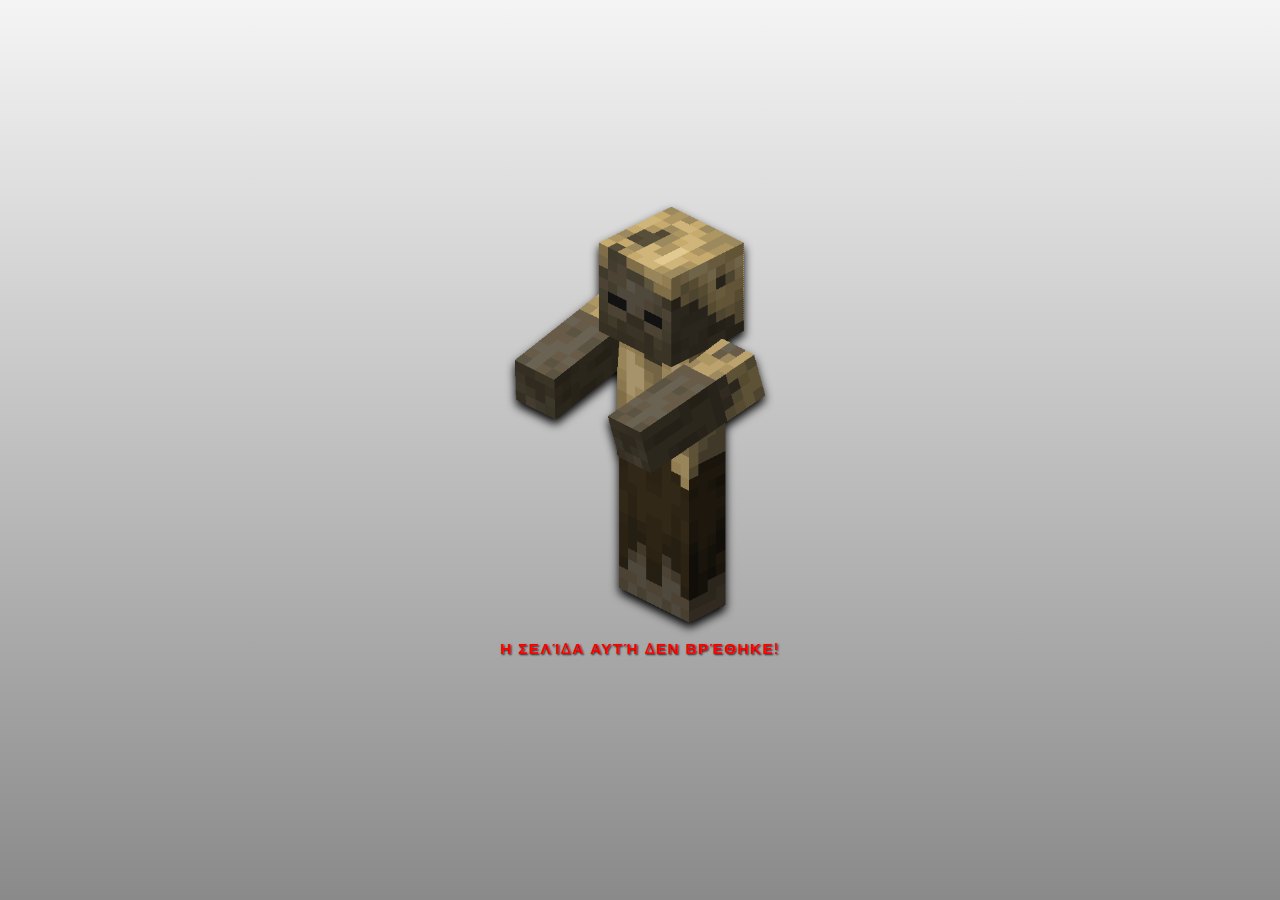
==== index.html @ b0626b9e "Update index.html" ====
<!DOCTYPE html>
<html>

<!-- WEBSITE CREATED BY PROJECT PAP -->
<!-- SITE: https://projectpap.gq -->

<!-- FOR HELP/QUESTIONS, ADD ME ON DISCORD @Papoutsis#6661 OR EMAIL ME VIA PROJECTPAP.SURVIVAL@GMAIL.COM -->

<head>
    <meta http-equiv="Content-Type" content="text/html; charset=UTF-8">
    <meta name="theme-color" content="#005000" />
    <meta name="viewport" content="width=device-width, initial-scale=1.0">
    <meta http-equiv="X-UA-Compatible" content="ie=edge">
    <meta name="author" content="Project PAP Official">

    <!-- Put your server name here -->

    <title>App Internal page</title>

    <link rel="stylesheet" href="./assets/style.css">
    <link rel="stylesheet" href="https://use.fontawesome.com/releases/v5.4.2/css/all.css">
</head>

<body data-gr-c-s-loaded="true">

    <div class="wrapper" id="wrapper">

        <div class="background" id="background" style="margin-left: -6.58px; margin-top: 2.62px;"></div>
        <div class="particles" id="particles"><canvas class="particles-js-canvas-el" style="width: 100%; height: 100%;" width="1280" height="573"></canvas></div>

        <!-- Put your server logo here -->

        <div class="logo">
            <img src="/assets/logo.png">
        </div>

        <div class="server-status" id="server-status">
            <font color="#f00">Η σελίδα αυτή δεν βρέθηκε!</font>
        </div>

        <!--<div class="buttons">
            <a class="button" href="https://store.projectpapsurvival.gq">-->
                <!-- Change '#' to your store  -->
                <!--<span class="icon">
                    <i class="fas fa-shopping-basket"></i>
                </span>
                <span class="text">
                    Webstore
                </span>
            </a>
            <a class="button" href="https://discord.gg/zuKhRKDD3k">-->
                <!-- Change '#' to your discord server  -->
                <!--<span class="icon">
                    <i class="fab fa-discord"></i> 
                </span>
                <span class="text">
                    Discord
                </span>
            </a>
            <a class="button" href="#">-->
                <!-- Change '#' to your staff list  -->
                <!--<span class="icon">
                    <i class="fas fa-crown"></i>
                </span>
                <span class="text">
                    Staff (Σύντομα)
                </span>
            </a>
        </div>-->
    </div>

    <script src="./assets/particles.min.js"></script>
    <script src="./assets/mcapi.js"></script>
    <script src="./assets/script.js"></script>

</body>

</html>
---- assets/style.css ----
@import url('https://fonts.googleapis.com/css?family=Raleway:400,500,600,700&display=swap');
@keyframes logo {
    0% {
        transform: translateY(0);
    }
    100% {
        transform: translateY(25px);
    }
}

:root {
    font-size: 14px;
}

*,
*:before,
*:after {
    box-sizing: border-box;
}

body {
    font-family: 'Raleway', sans-serif;
    font-size: 1rem;
    margin: 0;
    padding: 0;
}

.wrapper {
    position: relative;
    display: flex;
    align-items: center;
    justify-content: center;
    flex-direction: column;
    min-height: 100vh;
    overflow: hidden;
}

.background {
    position: absolute;
    background: linear-gradient(to bottom, rgba(0, 0, 0, 0), rgba(0, 0, 0, 0.5)), url('https://i.imgur.com/XGfISPs.jpg') no-repeat center center / cover;
    width: 120%;
    height: 120%;
    z-index: -1;
}

.particles {
    position: absolute;
    top: 0;
    bottom: 0;
    left: 0;
    right: 0;
    height: 100%;
    width: 100%;
    z-index: -1;
}

.logo {
    animation: logo 4s ease-in-out infinite alternate;
    margin-bottom: 1rem;
}

.logo img {
    width: 250px;
    filter: drop-shadow(0 5px 5px rgba(0, 0, 0, 1));
}

@media (max-width: 450px) {
    .logo img {
        height: auto;
        max-width: 100%;
    }
}

.server-status {
    padding: 0 1rem;
    margin-bottom: 2.5rem;
    color: #fff;
    font-size: 1.1rem;
    font-weight: 600;
    letter-spacing: 0.1rem;
    text-align: center;
    text-transform: uppercase;
    text-shadow: 1px 1px 2px rgba(0, 0, 0, 0.8);
}

.server-status i {
    margin: 0 0.15rem;
}

.server-players {
    padding: 0 1rem;
    margin-bottom: 2.5rem;
    color: #ff0;
    font-size: 1.1rem;
    font-weight: 600;
    letter-spacing: 0.1rem;
    text-align: center;
    text-transform: uppercase;
    text-shadow: 1px 1px 2px rgba(0, 0, 0, 0.8);
}

.server-players i {
    margin: 0 0.15rem;
}

.buttons {
    display: flex;
    align-items: center;
}

@media (max-width: 380px) {
    .buttons {
        flex-direction: column;
    }
}

.button {
    display: flex;
    align-items: center;
    justify-content: center;
    flex-direction: column;
    text-decoration: none;
    margin: 0 2rem;
    transition: opacity 0.2s ease;
}

@media (max-width: 380px) {
    .button {
        margin: 1rem 1rem;
    }
}

.button:hover {
    opacity: 0.65;
}

.button .icon {
    display: flex;
    align-items: center;
    justify-content: center;
    background: rgba(255, 255, 255, 0.35);
    width: 75px;
    height: 75px;
    border-radius: 50%;
    color: #fff;
    font-size: 2rem;
    text-shadow: 1px 1px 2px rgba(0, 0, 0, 1);
}

.button .icon .fa-discord {
    transform: translateY(2px);
}

.button .text {
    margin-top: 0.85rem;
    color: #fff;
    font-size: 1.2rem;
    font-weight: 500;
    text-transform: uppercase;
    text-shadow: 1px 1px 2px rgba(0, 0, 0, 1);
}

::selection {
    background: rgba(0, 0, 0, 0.7);
}
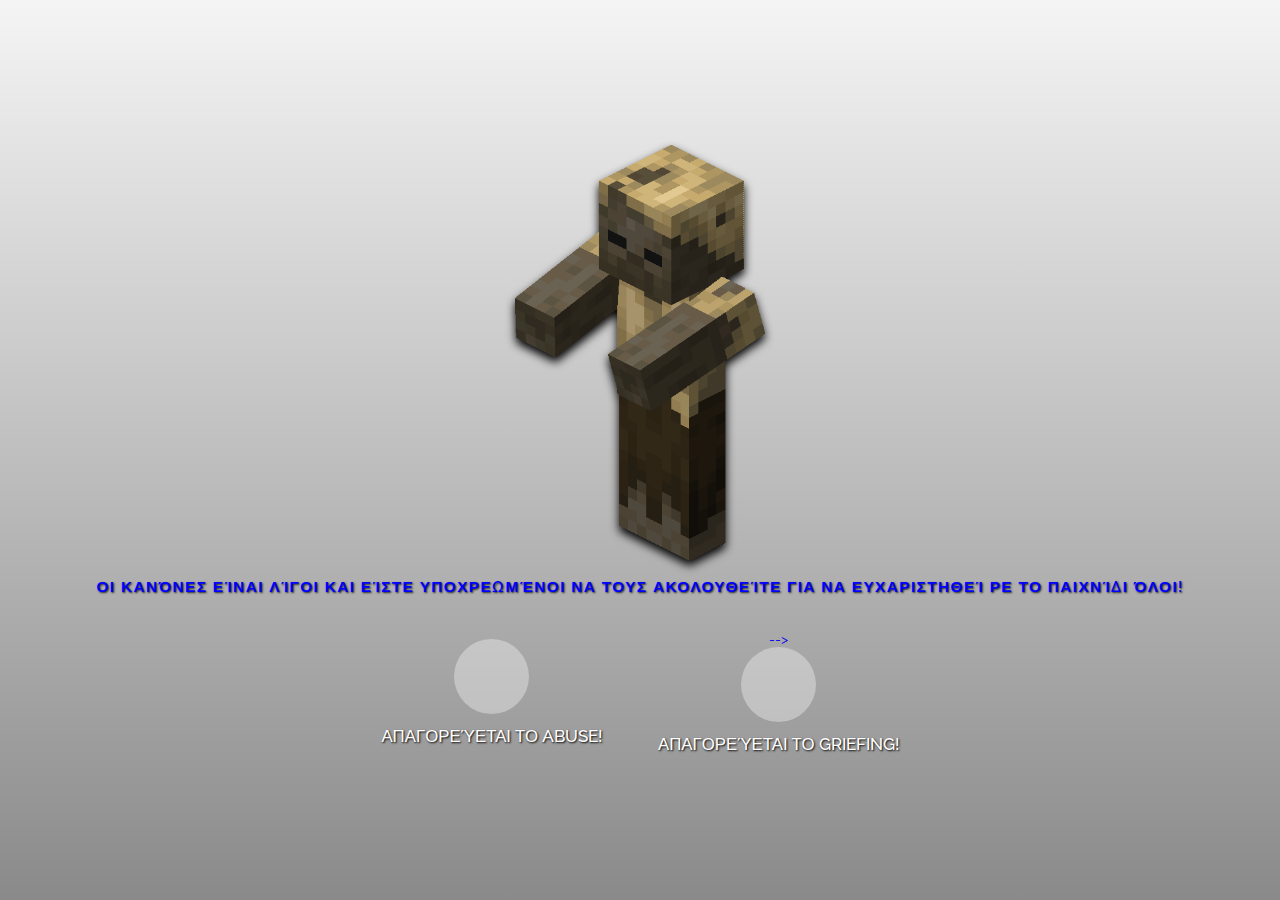
==== commit 649f6bf1: "Update index.html" ====
--- a/index.html
+++ b/index.html
@@ -35,38 +35,38 @@
         </div>
 
         <div class="server-status" id="server-status">
-            <font color="#f00">Η σελίδα αυτή δεν βρέθηκε!</font>
+            <font color="#00f">Οι κανόνες είναι λίγοι και είστε υποχρεωμένοι να τους ακολουθείτε για να ευχαριστηθεί ρε το παιχνίδι όλοι!</font>
         </div>
 
-        <!--<div class="buttons">
-            <a class="button" href="https://store.projectpapsurvival.gq">-->
+        <div class="buttons">
+            <a class="button" href="#">
                 <!-- Change '#' to your store  -->
-                <!--<span class="icon">
-                    <i class="fas fa-shopping-basket"></i>
+                <span class="icon">
+                    <i class="fas fa-one"></i>
                 </span>
                 <span class="text">
-                    Webstore
-                </span>
-            </a>
-            <a class="button" href="https://discord.gg/zuKhRKDD3k">-->
-                <!-- Change '#' to your discord server  -->
-                <!--<span class="icon">
-                    <i class="fab fa-discord"></i> 
-                </span>
-                <span class="text">
-                    Discord
+                    Απαγορεύεται το abuse!
                 </span>
             </a>
             <a class="button" href="#">-->
-                <!-- Change '#' to your staff list  -->
+                <!-- Change '#' to your discord server  -->
                 <!--<span class="icon">
-                    <i class="fas fa-crown"></i>
+                    <i class="fab fa-two"></i> 
                 </span>
                 <span class="text">
-                    Staff (Σύντομα)
+                    Απαγορεύεται το spam στο chat του server!
                 </span>
             </a>
-        </div>-->
+            <a class="button" href="#">
+                <!-- Change '#' to your staff list  -->
+                <span class="icon">
+                    <i class="fas fa-three"></i>
+                </span>
+                <span class="text">
+                    Απαγορεύεται το griefing!
+                </span>
+            </a>
+        </div>
     </div>
 
     <script src="./assets/particles.min.js"></script>
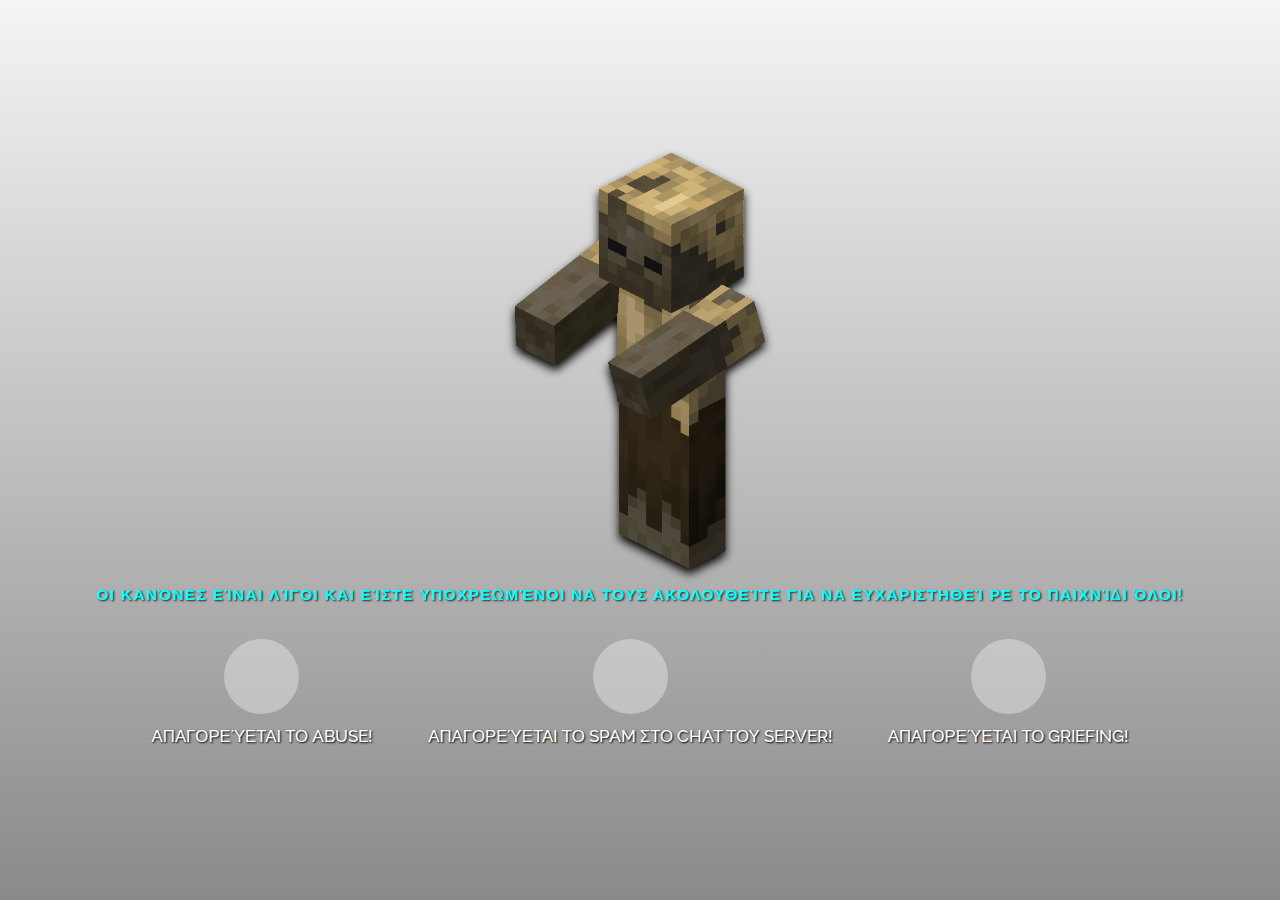
==== commit daf53a06: "Update index.html" ====
--- a/index.html
+++ b/index.html
@@ -35,7 +35,7 @@
         </div>
 
         <div class="server-status" id="server-status">
-            <font color="#00f">Οι κανόνες είναι λίγοι και είστε υποχρεωμένοι να τους ακολουθείτε για να ευχαριστηθεί ρε το παιχνίδι όλοι!</font>
+            <font color="#0ff">Οι κανόνες είναι λίγοι και είστε υποχρεωμένοι να τους ακολουθείτε για να ευχαριστηθεί ρε το παιχνίδι όλοι!</font>
         </div>
 
         <div class="buttons">
@@ -48,9 +48,9 @@
                     Απαγορεύεται το abuse!
                 </span>
             </a>
-            <a class="button" href="#">-->
+            <a class="button" href="#">
                 <!-- Change '#' to your discord server  -->
-                <!--<span class="icon">
+                <span class="icon">
                     <i class="fab fa-two"></i> 
                 </span>
                 <span class="text">
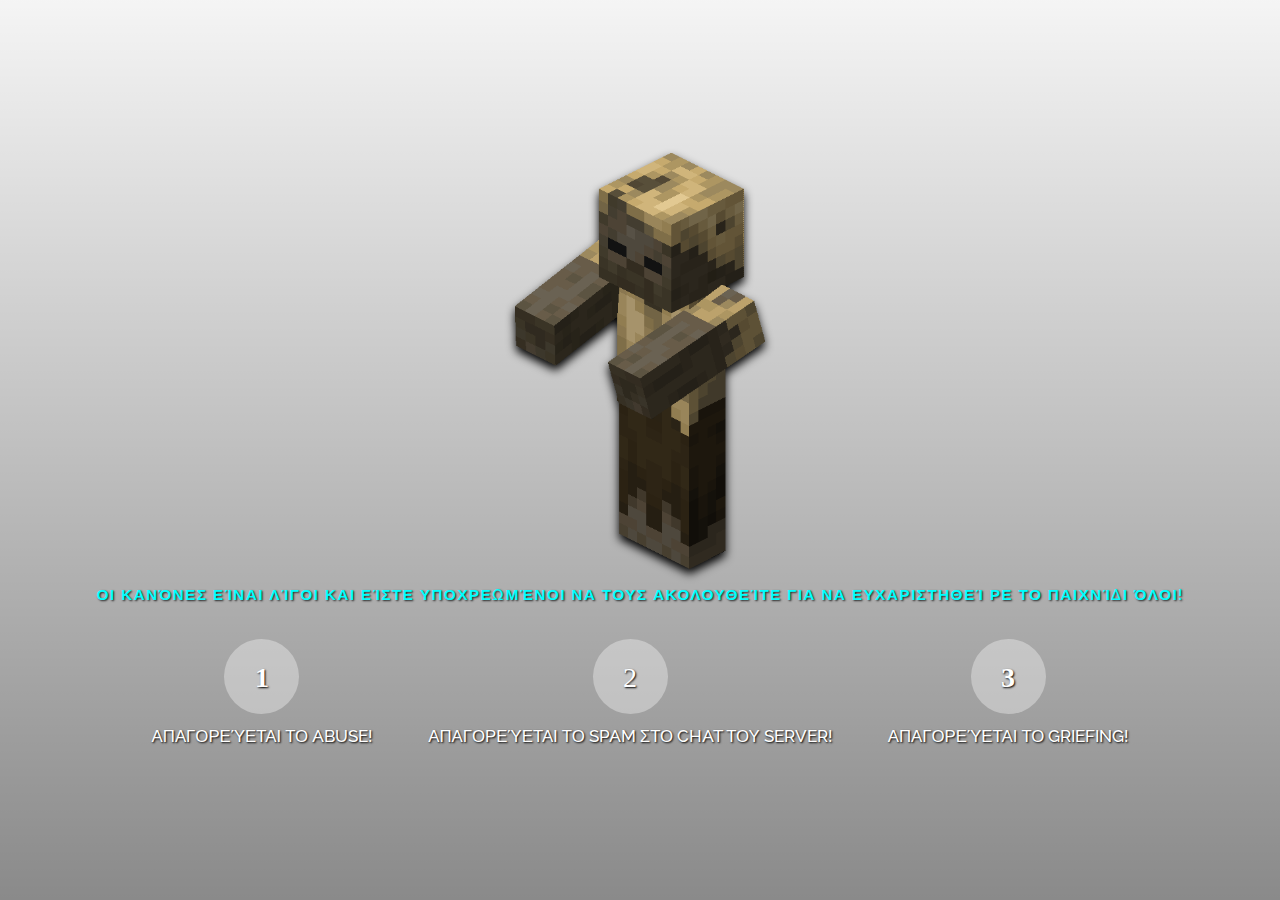
==== commit 1f517eec: "Update index.html" ====
--- a/index.html
+++ b/index.html
@@ -42,7 +42,7 @@
             <a class="button" href="#">
                 <!-- Change '#' to your store  -->
                 <span class="icon">
-                    <i class="fas fa-one"></i>
+                    <i class="fas fa-one">1</i>
                 </span>
                 <span class="text">
                     Απαγορεύεται το abuse!
@@ -51,7 +51,7 @@
             <a class="button" href="#">
                 <!-- Change '#' to your discord server  -->
                 <span class="icon">
-                    <i class="fab fa-two"></i> 
+                    <i class="fab fa-two">2</i> 
                 </span>
                 <span class="text">
                     Απαγορεύεται το spam στο chat του server!
@@ -60,7 +60,7 @@
             <a class="button" href="#">
                 <!-- Change '#' to your staff list  -->
                 <span class="icon">
-                    <i class="fas fa-three"></i>
+                    <i class="fas fa-three">3</i>
                 </span>
                 <span class="text">
                     Απαγορεύεται το griefing!
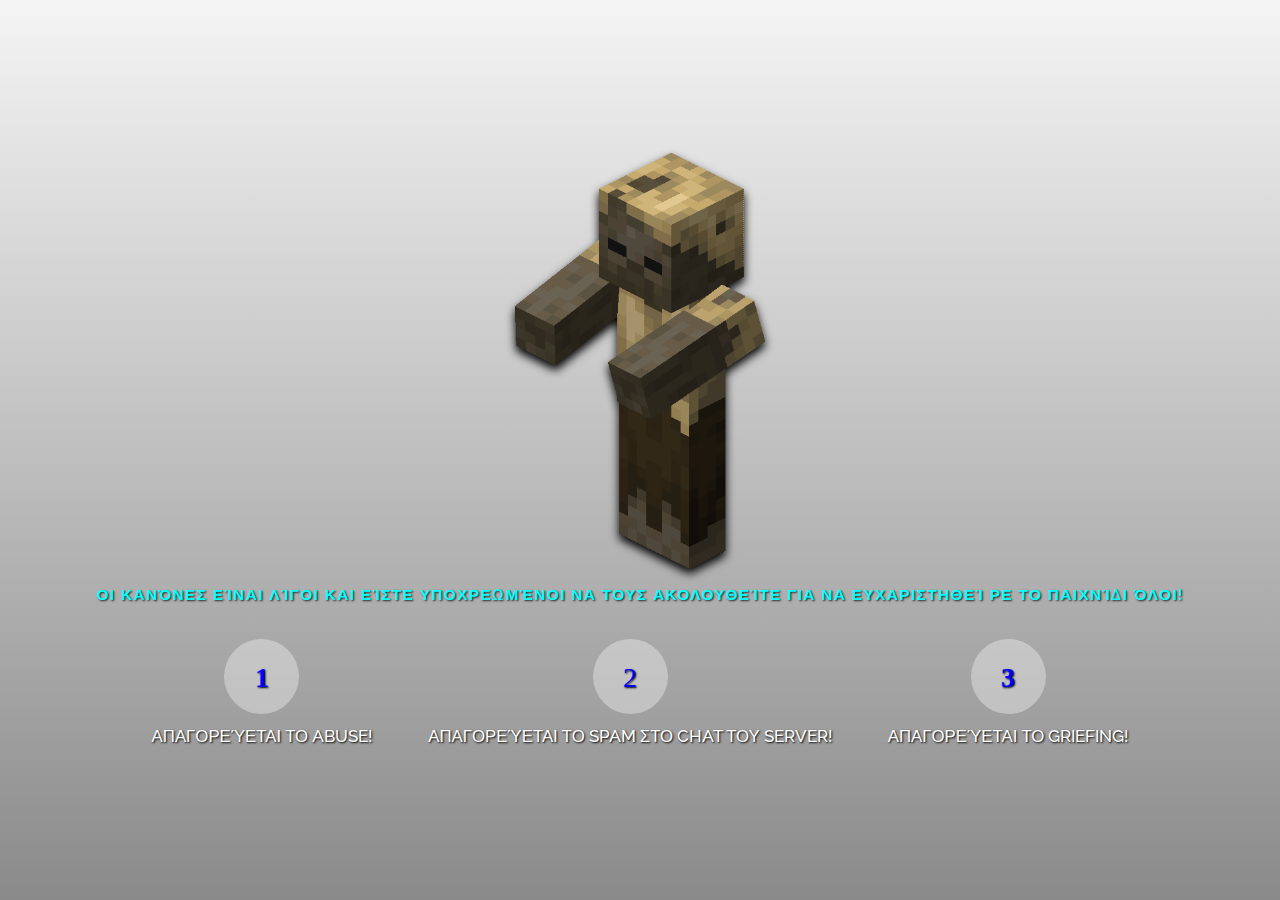
==== commit 93c1c282: "Update index.html" ====
--- a/index.html
+++ b/index.html
@@ -42,7 +42,7 @@
             <a class="button" href="#">
                 <!-- Change '#' to your store  -->
                 <span class="icon">
-                    <i class="fas fa-one">1</i>
+                    <i class="fas fa-one"><font color="#00f">1</font></i>
                 </span>
                 <span class="text">
                     Απαγορεύεται το abuse!
@@ -51,7 +51,7 @@
             <a class="button" href="#">
                 <!-- Change '#' to your discord server  -->
                 <span class="icon">
-                    <i class="fab fa-two">2</i> 
+                    <i class="fab fa-two"><font color="#00f">2</font></i> 
                 </span>
                 <span class="text">
                     Απαγορεύεται το spam στο chat του server!
@@ -60,7 +60,7 @@
             <a class="button" href="#">
                 <!-- Change '#' to your staff list  -->
                 <span class="icon">
-                    <i class="fas fa-three">3</i>
+                    <i class="fas fa-three"><font color="#00f">3</font></i>
                 </span>
                 <span class="text">
                     Απαγορεύεται το griefing!
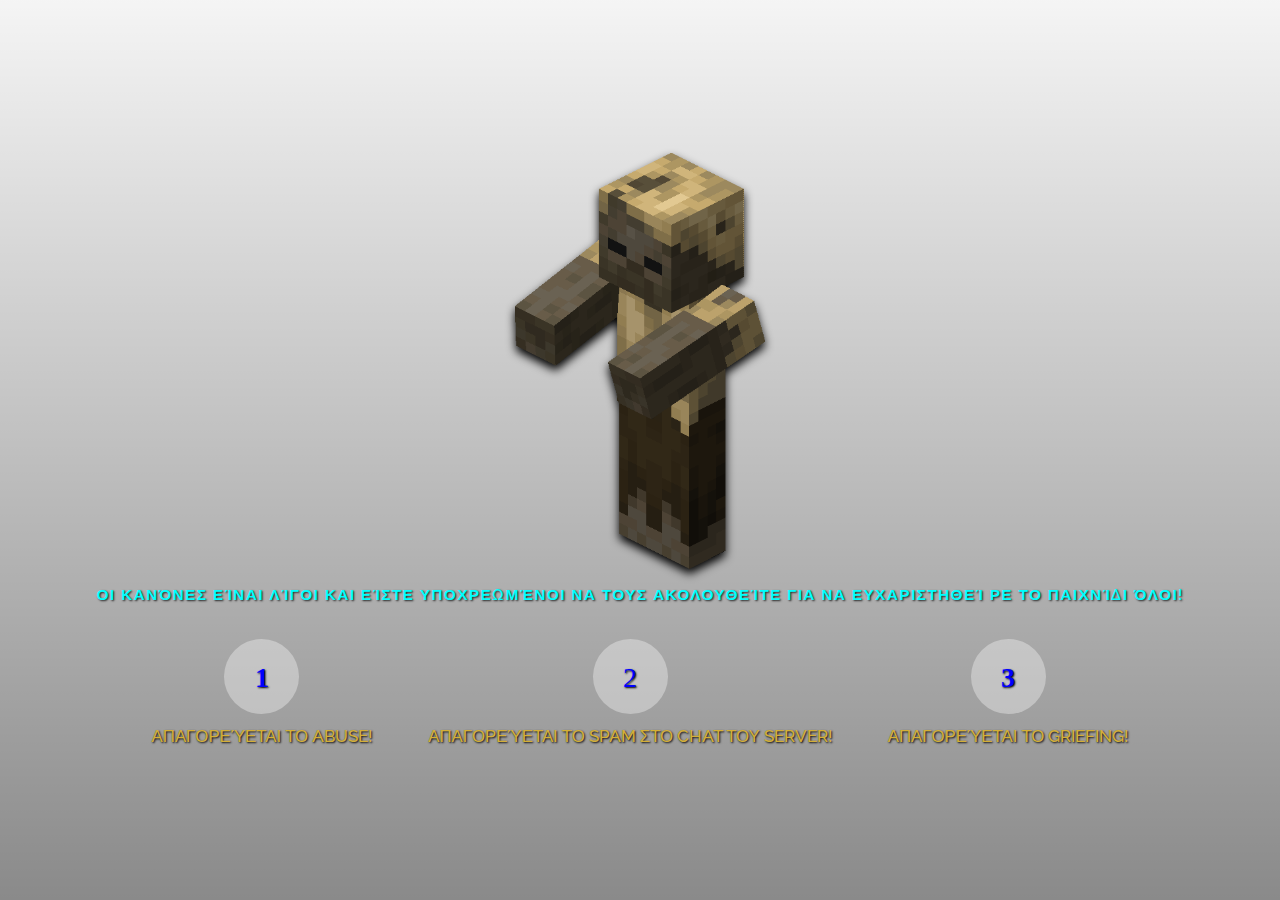
==== commit fe874b0b: "Update index.html" ====
--- a/index.html
+++ b/index.html
@@ -45,7 +45,7 @@
                     <i class="fas fa-one"><font color="#00f">1</font></i>
                 </span>
                 <span class="text">
-                    Απαγορεύεται το abuse!
+                    <font color="#d4af37">Απαγορεύεται το abuse!</font>
                 </span>
             </a>
             <a class="button" href="#">
@@ -54,7 +54,7 @@
                     <i class="fab fa-two"><font color="#00f">2</font></i> 
                 </span>
                 <span class="text">
-                    Απαγορεύεται το spam στο chat του server!
+                    <font color="#d4af37">Απαγορεύεται το spam στο chat του server!</font>
                 </span>
             </a>
             <a class="button" href="#">
@@ -63,7 +63,7 @@
                     <i class="fas fa-three"><font color="#00f">3</font></i>
                 </span>
                 <span class="text">
-                    Απαγορεύεται το griefing!
+                    <font color="#d4af37">Απαγορεύεται το griefing!</font>
                 </span>
             </a>
         </div>
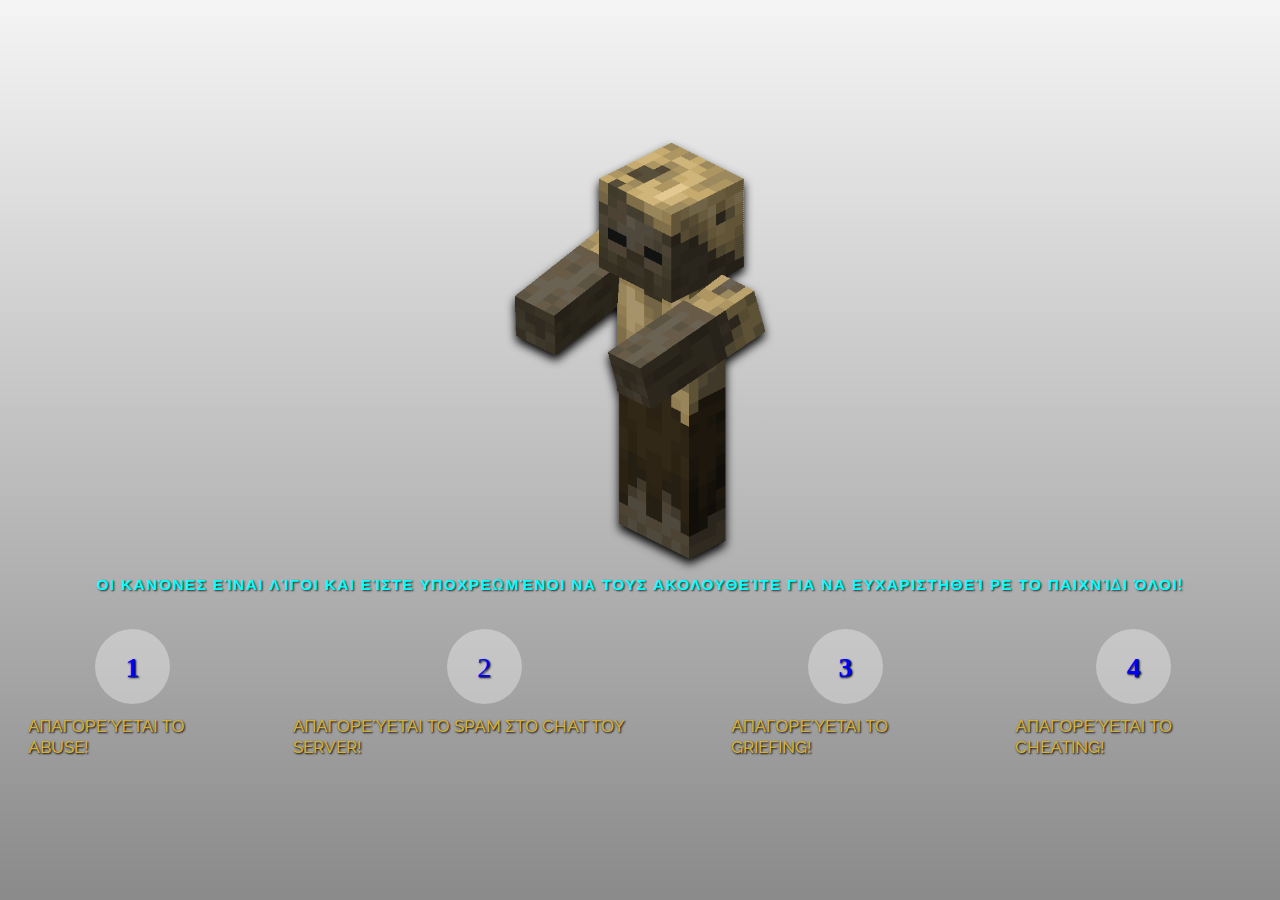
==== commit 5f80de0e: "Update index.html" ====
--- a/index.html
+++ b/index.html
@@ -40,7 +40,7 @@
 
         <div class="buttons">
             <a class="button" href="#">
-                <!-- Change '#' to your store  -->
+                <!-- 1st rule  -->
                 <span class="icon">
                     <i class="fas fa-one"><font color="#00f">1</font></i>
                 </span>
@@ -49,7 +49,7 @@
                 </span>
             </a>
             <a class="button" href="#">
-                <!-- Change '#' to your discord server  -->
+                <!-- 2nd rule  -->
                 <span class="icon">
                     <i class="fab fa-two"><font color="#00f">2</font></i> 
                 </span>
@@ -58,12 +58,21 @@
                 </span>
             </a>
             <a class="button" href="#">
-                <!-- Change '#' to your staff list  -->
+                <!-- 3rd rule  -->
                 <span class="icon">
                     <i class="fas fa-three"><font color="#00f">3</font></i>
                 </span>
                 <span class="text">
                     <font color="#d4af37">Απαγορεύεται το griefing!</font>
+                </span>
+            </a>
+            <a class="button" href="#">
+                <!-- 4th rule  -->
+                <span class="icon">
+                    <i class="fas fa-three"><font color="#00f">4</font></i>
+                </span>
+                <span class="text">
+                    <font color="#d4af37">Απαγορεύεται το cheating!</font>
                 </span>
             </a>
         </div>
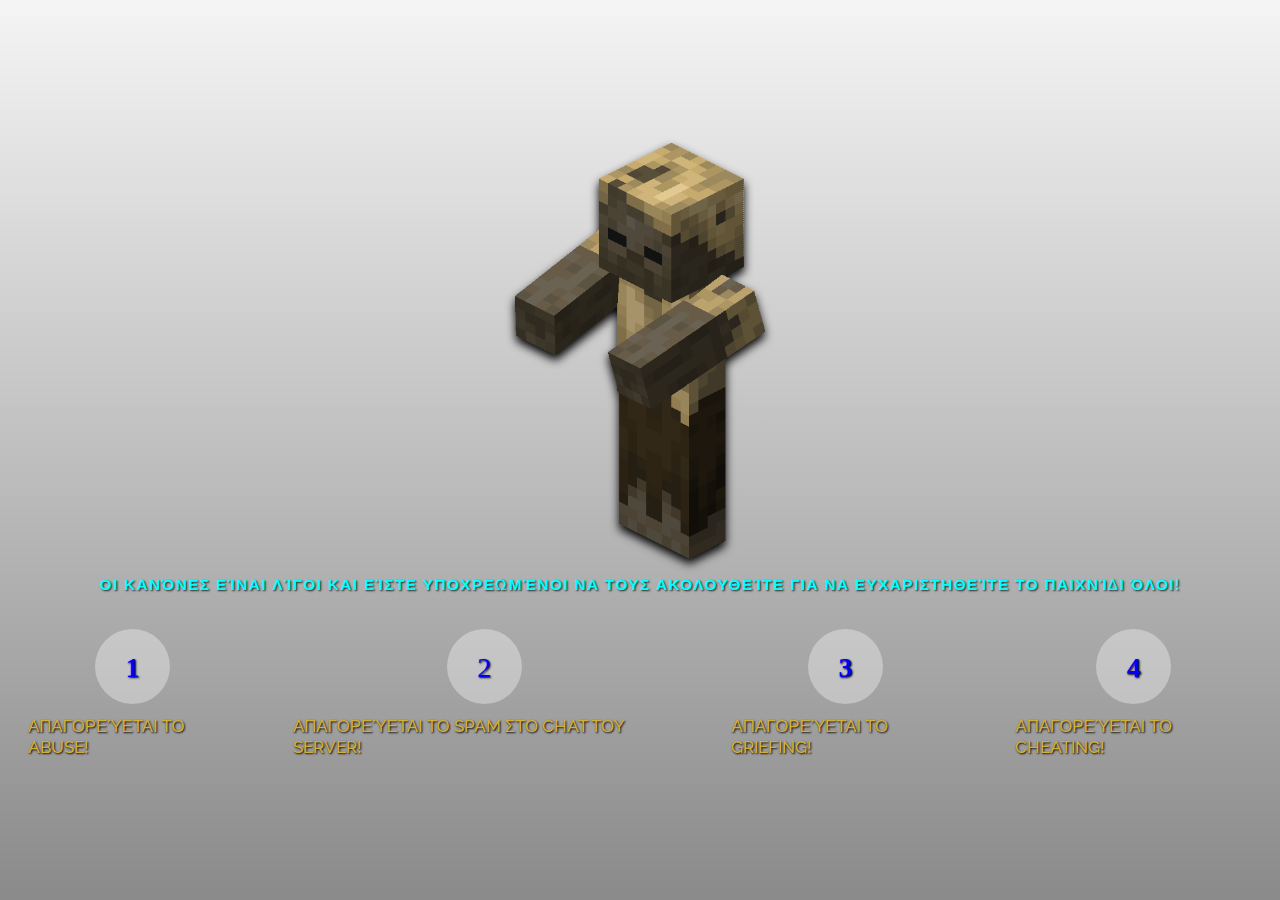
==== commit 90128204: "Update index.html" ====
--- a/index.html
+++ b/index.html
@@ -35,7 +35,7 @@
         </div>
 
         <div class="server-status" id="server-status">
-            <font color="#0ff">Οι κανόνες είναι λίγοι και είστε υποχρεωμένοι να τους ακολουθείτε για να ευχαριστηθεί ρε το παιχνίδι όλοι!</font>
+            <font color="#0ff">Οι κανόνες είναι λίγοι και είστε υποχρεωμένοι να τους ακολουθείτε για να ευχαριστηθείτε το παιχνίδι όλοι!</font>
         </div>
 
         <div class="buttons">
